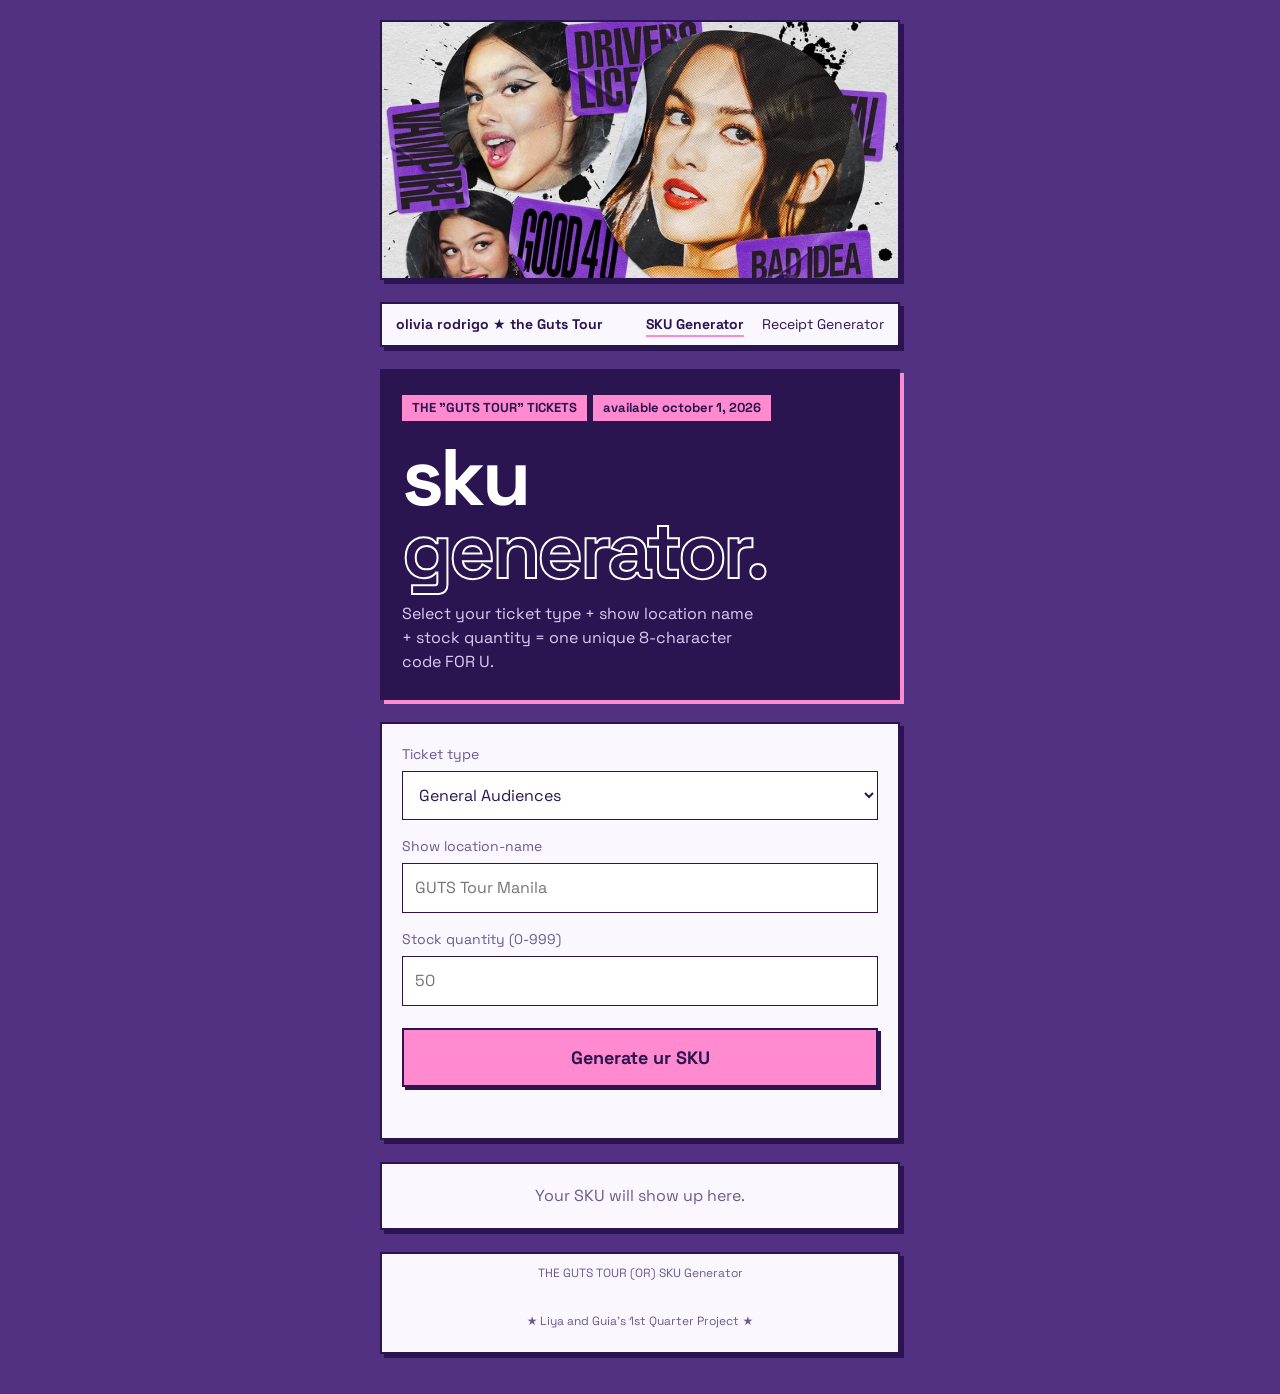
==== index.html @ 3137bfc1 "Add files via upload" ====
<!DOCTYPE html>
<html lang="en">
<head>
  <meta charset="UTF-8">
  <meta name="viewport" content="width=device-width, initial-scale=1">
  <title>SKU Generator - Olivia Rodrigo's GUTS Tour</title>
  <link rel="preconnect" href="https://fonts.googleapis.com">
  <link rel="preconnect" href="https://fonts.gstatic.com" crossorigin>
  <link href="https://fonts.googleapis.com/css2?family=Space+Grotesk:wght@400;500;700&display=swap" rel="stylesheet">
  <link rel="stylesheet" href="style.css">
  <link rel="stylesheet" href="https://pyscript.net/releases/2026.7.1/core.css">
  <script type="module" src="https://pyscript.net/releases/2026.7.1/core.js"></script>
  <script type="py" src="sku.py"></script>
</head>
<body>
<div class="wrap">
  <img class="banner" src="header.jpg" alt="Purple sticker collage banner">

  <header class="box">
    <span class="brand">olivia rodrigo ★ the Guts Tour</span>
    <nav>
      <a href="index.html" class="active">SKU Generator</a>
      <a href="receipt.html">Receipt Generator</a>
    </nav>
  </header>

  <section class="hero">
    <span class="tag">THE "GUTS TOUR" TICKETS</span><span class="tag">available october 1, 2026</span>
    <h1>sku<span>generator.</span></h1>
    <p>Select your ticket type + show location name + stock quantity = one unique 8-character code FOR U.</p>
  </section>

  <form id="sku" class="box" onsubmit="return false">
    <div class="field">
      <label for="category">Ticket type</label>
      <select id="category">
        <option value="General Audience">General Audiences</option>
        <option value="Premium">Premium seating</option>
        <option value="VIP">V.I.P.</option>
      </select>
    </div>
    <div class="field">
      <label for="product-name">Show location-name</label>
      <input type="text" id="product-name" placeholder="GUTS Tour Manila">
    </div>
    <div class="field">
      <label for="quantity">Stock quantity (0-999)</label>
      <input type="number" id="quantity" placeholder="50" min="0" max="999" step="1">
    </div>
    <button type="button" py-click="click">Generate ur SKU</button>
    <p class="error" id="sku-error" role="alert"></p>
  </form>

  <div class="box result-box" id="sku-result">Your SKU will show up here.</div>

  <footer class="box"><p style="margin:0">THE GUTS TOUR (OR) SKU Generator</p></br>
   <p> ★ Liya and Guia's 1st Quarter Project ★</p></footer>
</div>
</body>
</html>
---- style.css ----
:root{--bg:#523182;--ink:#2A1550;--card:#FBF7FF;--pink:#FF8AD0;--mute:#6B5A8E;--err:#B00020}
*{box-sizing:border-box}


body{margin:0;background:var(--bg) url("or.gif.gif") no-repeat center / cover; / min(100vw,736px) auto;color:var(--ink);font-family:'Space Grotesk',system-ui,-apple-system,'Segoe UI',sans-serif;line-height:1.5}

.wrap{max-width:560px;margin:0 auto;padding:20px 20px 40px}

.box{background:var(--card);border:2px solid var(--ink);box-shadow:4px 4px 0 var(--ink);padding:20px;margin-top:22px}

header.box{display:flex;justify-content:space-between;align-items:center;gap:10px;flex-wrap:wrap;padding:10px 14px;margin-top:0;font-size:14px}

.banner{display:block;width:100%;aspect-ratio:2/1;object-fit:cover;object-position:50% 30%;border:2px solid var(--ink);box-shadow:4px 4px 0 var(--ink);margin-bottom:22px}

.brand{font-weight:700}

nav a{margin-left:14px;color:var(--ink);text-decoration:none;padding-bottom:2px}
nav a.active{font-weight:700;border-bottom:2px solid var(--pink)}


.hero{background:var(--ink);color:#fff;border:2px solid var(--ink);box-shadow:4px 4px 0 var(--pink);padding:24px 20px;margin-top:22px}

.tag{display:inline-block;background:var(--pink);color:var(--ink);font-size:13px;font-weight:700;padding:3px 10px;margin:0 6px 8px 0}

.hero h1{font-size:clamp(44px,13vw,80px);line-height:.92;letter-spacing:-.045em;font-weight:700;margin:12px 0 14px}


.hero h1 span{display:block;color:transparent;-webkit-text-stroke:2px #fff}

.hero p{margin:0;color:#DCCBF7;font-size:16px;max-width:36ch}

.field{margin-bottom:16px}

.field label,.lbl{display:block;font-size:14px;color:var(--mute);margin-bottom:6px}

input,select{width:100%;padding:12px;font:inherit;color:var(--ink);background:#fff;border:1.5px solid var(--ink);border-radius:0}

.menu-item{display:flex;align-items:center;gap:10px;background:#fff;border:1.5px solid var(--ink);padding:10px 12px;margin-bottom:10px}

.menu-item:has(input:checked){background:#F1E6FF}
.menu-item input[type=checkbox]{width:18px;height:18px;padding:0;accent-color:#7C3AED}


.menu-item .name{flex:1;font-weight:500}
.menu-item .qty{width:64px;padding:6px}
.menu-item .price{font-weight:700}


button{width:100%;font:inherit;font-size:18px;font-weight:700;color:var(--ink);background:var(--pink);border:2px solid var(--ink);border-radius:0;box-shadow:3px 3px 0 var(--ink);padding:14px;margin-top:6px;cursor:pointer}
button:active{transform:translate(3px,3px);box-shadow:0 0 0 var(--ink)}
button:focus-visible,input:focus-visible,select:focus-visible{outline:3px solid #7C3AED;outline-offset:2px}

.error{color:var(--err);min-height:1.5em;margin:10px 0 0;font-size:14px}

.result-box{text-align:center;color:var(--mute)}
.result-box .k{margin:0;font-size:13px;color:var(--mute)}
.result-box .code{margin:6px 0;font-family:ui-monospace,Menlo,Consolas,monospace;font-size:42px;font-weight:700;letter-spacing:.1em;color:var(--ink)}
 








.receipt-holder{margin-top:22px;filter:drop-shadow(4px 4px 0 var(--ink))}
.receipt{background:#fff;color:var(--ink);font-family:ui-monospace,Menlo,Consolas,monospace;font-size:14px;text-align:left;padding:22px 22px 36px;border-top:8px solid var(--pink);-webkit-mask:conic-gradient(from -45deg at bottom,#0000,#000 1deg 89deg,#0000 90deg) 50%/20px 100%;mask:conic-gradient(from -45deg at bottom,#0000,#000 1deg 89deg,#0000 90deg) 50%/20px 100%}
.receipt .stars{margin:0;text-align:center;letter-spacing:.5em;color:#7C3AED;font-size:13px}

.receipt h3{margin:6px 0 2px;text-align:center;font-size:24px;letter-spacing:.12em}
.receipt .center{text-align:center;margin:0}
.receipt .small{font-size:12px;color:var(--mute)}
.receipt hr{border:none;border-top:2px dotted #B79CE6;margin:14px 0}

.receipt .row{display:flex;justify-content:space-between;gap:8px;margin:5px 0}
.receipt .total{background:#FFD3EE;padding:6px 8px;font-weight:700;font-size:16px;margin:8px 0}
.receipt .barcode{height:44px;width:80%;margin:14px auto 10px;background:repeating-linear-gradient(90deg,var(--ink) 0 2px,transparent 2px 5px,var(--ink) 5px 6px,transparent 6px 10px)}
footer.box{text-align:center;font-size:12px;color:var(--mute);padding:10px}
@media print{header,footer,.hero,#order-form{display:none}}
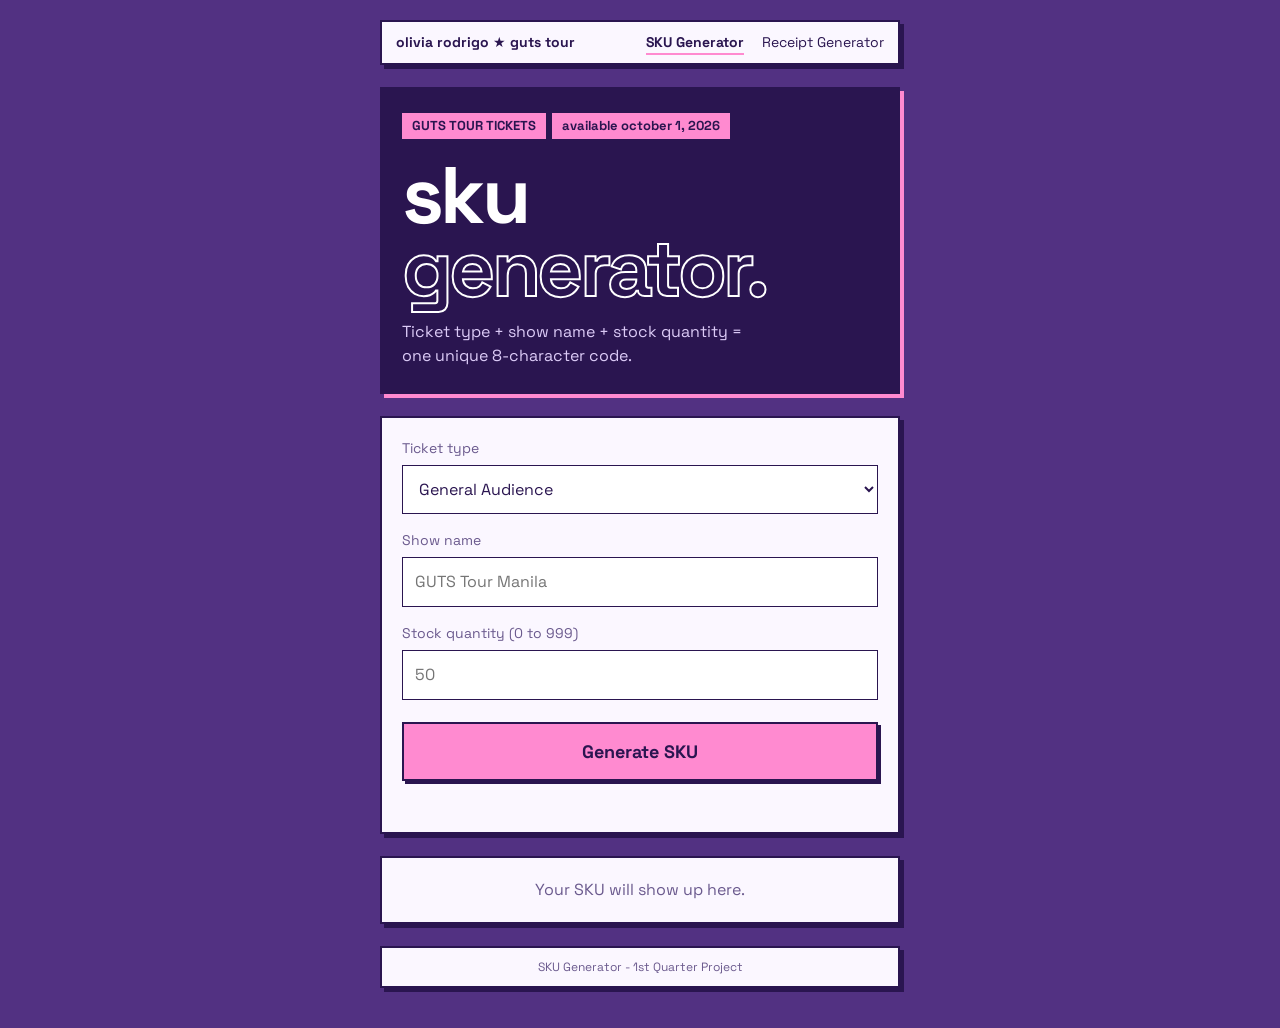
==== commit 0b6f7821: "Add files via upload" ====
--- a/index.html
+++ b/index.html
@@ -3,7 +3,7 @@
 <head>
   <meta charset="UTF-8">
   <meta name="viewport" content="width=device-width, initial-scale=1">
-  <title>SKU Generator - Olivia Rodrigo's GUTS Tour</title>
+  <title>SKU Generator - GUTS Tour</title>
   <link rel="preconnect" href="https://fonts.googleapis.com">
   <link rel="preconnect" href="https://fonts.gstatic.com" crossorigin>
   <link href="https://fonts.googleapis.com/css2?family=Space+Grotesk:wght@400;500;700&display=swap" rel="stylesheet">
@@ -14,10 +14,8 @@
 </head>
 <body>
 <div class="wrap">
-  <img class="banner" src="header.jpg" alt="Purple sticker collage banner">
-
   <header class="box">
-    <span class="brand">olivia rodrigo ★ the Guts Tour</span>
+    <span class="brand">olivia rodrigo ★ guts tour</span>
     <nav>
       <a href="index.html" class="active">SKU Generator</a>
       <a href="receipt.html">Receipt Generator</a>
@@ -25,36 +23,35 @@
   </header>
 
   <section class="hero">
-    <span class="tag">THE "GUTS TOUR" TICKETS</span><span class="tag">available october 1, 2026</span>
+    <span class="tag">GUTS TOUR TICKETS</span><span class="tag">available october 1, 2026</span>
     <h1>sku<span>generator.</span></h1>
-    <p>Select your ticket type + show location name + stock quantity = one unique 8-character code FOR U.</p>
+    <p>Ticket type + show name + stock quantity = one unique 8-character code.</p>
   </section>
 
   <form id="sku" class="box" onsubmit="return false">
     <div class="field">
       <label for="category">Ticket type</label>
       <select id="category">
-        <option value="General Audience">General Audiences</option>
-        <option value="Premium">Premium seating</option>
-        <option value="VIP">V.I.P.</option>
+        <option value="General Audience">General Audience</option>
+        <option value="Premium">Premium</option>
+        <option value="VIP">VIP</option>
       </select>
     </div>
     <div class="field">
-      <label for="product-name">Show location-name</label>
+      <label for="product-name">Show name</label>
       <input type="text" id="product-name" placeholder="GUTS Tour Manila">
     </div>
     <div class="field">
-      <label for="quantity">Stock quantity (0-999)</label>
+      <label for="quantity">Stock quantity (0 to 999)</label>
       <input type="number" id="quantity" placeholder="50" min="0" max="999" step="1">
     </div>
-    <button type="button" py-click="click">Generate ur SKU</button>
+    <button type="button" py-click="click">Generate SKU</button>
     <p class="error" id="sku-error" role="alert"></p>
   </form>
 
   <div class="box result-box" id="sku-result">Your SKU will show up here.</div>
 
-  <footer class="box"><p style="margin:0">THE GUTS TOUR (OR) SKU Generator</p></br>
-   <p> ★ Liya and Guia's 1st Quarter Project ★</p></footer>
+  <footer class="box"><p style="margin:0">SKU Generator - 1st Quarter Project</p></footer>
 </div>
 </body>
 </html>
--- a/style.css
+++ b/style.css
@@ -1,78 +1,41 @@
 :root{--bg:#523182;--ink:#2A1550;--card:#FBF7FF;--pink:#FF8AD0;--mute:#6B5A8E;--err:#B00020}
 *{box-sizing:border-box}
-
-
-body{margin:0;background:var(--bg) url("or.gif.gif") no-repeat center / cover; / min(100vw,736px) auto;color:var(--ink);font-family:'Space Grotesk',system-ui,-apple-system,'Segoe UI',sans-serif;line-height:1.5}
-
+body{margin:0;background:var(--bg) url("or.png") no-repeat center top / min(100vw,736px) auto;color:var(--ink);font-family:'Space Grotesk',system-ui,-apple-system,'Segoe UI',sans-serif;line-height:1.5}
 .wrap{max-width:560px;margin:0 auto;padding:20px 20px 40px}
-
 .box{background:var(--card);border:2px solid var(--ink);box-shadow:4px 4px 0 var(--ink);padding:20px;margin-top:22px}
-
 header.box{display:flex;justify-content:space-between;align-items:center;gap:10px;flex-wrap:wrap;padding:10px 14px;margin-top:0;font-size:14px}
-
-.banner{display:block;width:100%;aspect-ratio:2/1;object-fit:cover;object-position:50% 30%;border:2px solid var(--ink);box-shadow:4px 4px 0 var(--ink);margin-bottom:22px}
-
 .brand{font-weight:700}
-
 nav a{margin-left:14px;color:var(--ink);text-decoration:none;padding-bottom:2px}
 nav a.active{font-weight:700;border-bottom:2px solid var(--pink)}
-
-
 .hero{background:var(--ink);color:#fff;border:2px solid var(--ink);box-shadow:4px 4px 0 var(--pink);padding:24px 20px;margin-top:22px}
-
 .tag{display:inline-block;background:var(--pink);color:var(--ink);font-size:13px;font-weight:700;padding:3px 10px;margin:0 6px 8px 0}
-
 .hero h1{font-size:clamp(44px,13vw,80px);line-height:.92;letter-spacing:-.045em;font-weight:700;margin:12px 0 14px}
-
-
 .hero h1 span{display:block;color:transparent;-webkit-text-stroke:2px #fff}
-
 .hero p{margin:0;color:#DCCBF7;font-size:16px;max-width:36ch}
-
 .field{margin-bottom:16px}
-
 .field label,.lbl{display:block;font-size:14px;color:var(--mute);margin-bottom:6px}
-
 input,select{width:100%;padding:12px;font:inherit;color:var(--ink);background:#fff;border:1.5px solid var(--ink);border-radius:0}
-
 .menu-item{display:flex;align-items:center;gap:10px;background:#fff;border:1.5px solid var(--ink);padding:10px 12px;margin-bottom:10px}
-
 .menu-item:has(input:checked){background:#F1E6FF}
 .menu-item input[type=checkbox]{width:18px;height:18px;padding:0;accent-color:#7C3AED}
-
-
 .menu-item .name{flex:1;font-weight:500}
 .menu-item .qty{width:64px;padding:6px}
 .menu-item .price{font-weight:700}
-
-
 button{width:100%;font:inherit;font-size:18px;font-weight:700;color:var(--ink);background:var(--pink);border:2px solid var(--ink);border-radius:0;box-shadow:3px 3px 0 var(--ink);padding:14px;margin-top:6px;cursor:pointer}
 button:active{transform:translate(3px,3px);box-shadow:0 0 0 var(--ink)}
 button:focus-visible,input:focus-visible,select:focus-visible{outline:3px solid #7C3AED;outline-offset:2px}
-
 .error{color:var(--err);min-height:1.5em;margin:10px 0 0;font-size:14px}
-
 .result-box{text-align:center;color:var(--mute)}
 .result-box .k{margin:0;font-size:13px;color:var(--mute)}
 .result-box .code{margin:6px 0;font-family:ui-monospace,Menlo,Consolas,monospace;font-size:42px;font-weight:700;letter-spacing:.1em;color:var(--ink)}
- 
-
-
-
-
-
-
-
-
+/* cute receipt */
 .receipt-holder{margin-top:22px;filter:drop-shadow(4px 4px 0 var(--ink))}
 .receipt{background:#fff;color:var(--ink);font-family:ui-monospace,Menlo,Consolas,monospace;font-size:14px;text-align:left;padding:22px 22px 36px;border-top:8px solid var(--pink);-webkit-mask:conic-gradient(from -45deg at bottom,#0000,#000 1deg 89deg,#0000 90deg) 50%/20px 100%;mask:conic-gradient(from -45deg at bottom,#0000,#000 1deg 89deg,#0000 90deg) 50%/20px 100%}
 .receipt .stars{margin:0;text-align:center;letter-spacing:.5em;color:#7C3AED;font-size:13px}
-
 .receipt h3{margin:6px 0 2px;text-align:center;font-size:24px;letter-spacing:.12em}
 .receipt .center{text-align:center;margin:0}
 .receipt .small{font-size:12px;color:var(--mute)}
 .receipt hr{border:none;border-top:2px dotted #B79CE6;margin:14px 0}
-
 .receipt .row{display:flex;justify-content:space-between;gap:8px;margin:5px 0}
 .receipt .total{background:#FFD3EE;padding:6px 8px;font-weight:700;font-size:16px;margin:8px 0}
 .receipt .barcode{height:44px;width:80%;margin:14px auto 10px;background:repeating-linear-gradient(90deg,var(--ink) 0 2px,transparent 2px 5px,var(--ink) 5px 6px,transparent 6px 10px)}
